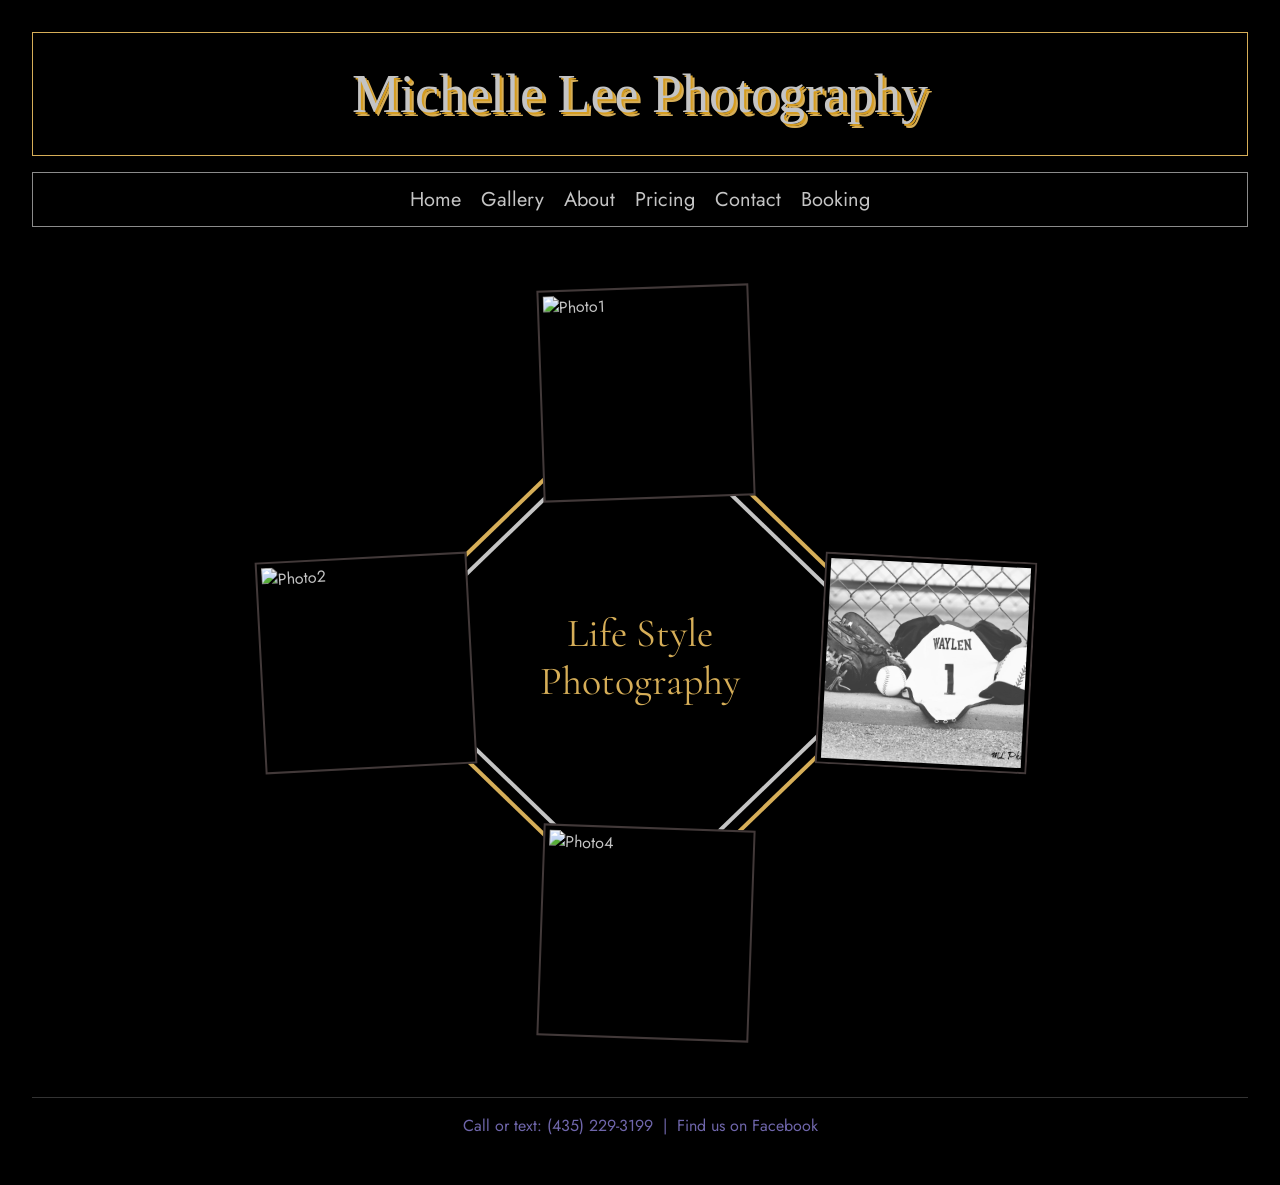
==== index.html @ 95cb5f1a "Add files via upload" ====
<!DOCTYPE html>

<!doctype html>
<html lang="en">
<head>
  <meta charset="utf-8">
  <meta name="viewport" content="width=device-width, initial-scale=1">
 
  <!-- Add later when you start styling: <link rel="stylesheet" href="style.css"> -->
</head>
<body>

   </html>
<!doctype html>
<html lang="en">
<head>
  <meta charset="utf-8">
  <meta name="viewport" content="width=device-width, initial-scale=1">
  <title>Home | Michelle Lee Photography</title>
  <!-- Add later when you start styling: <link rel="stylesheet" href="style.css"> -->
</head>
<link rel="stylesheet" href="style.css">
<body>

  <header>
    <h1>Michelle Lee Photography</h1>
  </header>

  <nav>
    <ul>
      <li><a href="index.html">Home</a></li>
      <li><a href="gallery.html">Gallery</a></li>
      <li><a href="about.html">About</a></li>
      <li><a href="pricing.html">Pricing</a></li>
      <li><a href="contact.html">Contact</a></li>
      <li><a href="booking.html">Booking</a></li>
    </ul>
  </nav>
   <main>
    <div style="position: relative; width: 800px; height: 800px; margin: 30px auto;">

      <!-- Gold and silver diamond lines -->
      <svg width="800" height="800" aria-hidden="true" style="position: absolute; top: 0; left: 0; z-index: 0;">
        <line x1="400" y1="130" x2="680" y2="400" stroke="#d6ae58" stroke-width="4"/>
        <line x1="400" y1="130" x2="680" y2="400" stroke="#c4c4c4" stroke-width="4" transform="translate(-10 10)"/>

        <line x1="680" y1="400" x2="400" y2="670" stroke="#d6ae58" stroke-width="4"/>
        <line x1="680" y1="400" x2="400" y2="670" stroke="#c4c4c4" stroke-width="4" transform="translate(-10 -10)"/>

        <line x1="400" y1="670" x2="120" y2="400" stroke="#d6ae58" stroke-width="4"/>
        <line x1="400" y1="670" x2="120" y2="400" stroke="#c4c4c4" stroke-width="4" transform="translate(10 -10)"/>

        <line x1="120" y1="400" x2="400" y2="130" stroke="#d6ae58" stroke-width="4"/>
        <line x1="120" y1="400" x2="400" y2="130" stroke="#c4c4c4" stroke-width="4" transform="translate(10 10)"/>
      </svg>

      <!-- Four photos: top, left, right, bottom -->
      <img src="images/photo1.jpeg" alt="Photo1" width="200" height="200" style="position: absolute; left: 300px; top: 30px; z-index: 1; object-fit: cover; background: black; transform: rotate(-2deg);">
      <img src="images/photo2.jpg" alt="Photo2" width="200" height="200" style="position: absolute; left: 20px; top: 300px; z-index: 1; object-fit: cover; background: black; transform: rotate(-3deg);">
      <img src="images/photo3.jpeg" alt="Photo3" width="200" height="200" style="position: absolute; left: 580px; top: 300px; z-index: 1; object-fit: cover; background: black; transform: rotate(3deg);">
      <img src="images/photo4.jpg" alt="Photo4" width="200" height="200" style="position: absolute; left: 300px; top: 570px; z-index: 1; object-fit: cover; background: black; transform: rotate(2deg);">

      <!-- Words in the middle of the diamond -->
      <h2 style="position: absolute; left: 200px; top: 400px; width: 400px; transform: translateY(-50%); margin: 0; text-align: center; z-index: 2;">Life Style<br>Photography</h2>

    </div>
  </main>
 

  </body>

  <body>


  <footer>
    
    <p>
      Call or text: <a href="tel:+14352293199">(435) 229-3199</a>
      &nbsp;|&nbsp;
      <a href="https://www.facebook.com/YOUR-PAGE-NAME" target="_blank" rel="noopener">Find us on Facebook</a>
    </p>
  </footer>

</body>
</html>
---- style.css ----
/* Fonts */
@import url('https://fonts.googleapis.com/css2?family=Caveat:wght@600&family=Cormorant+Garamond:ital,wght@0,400;1,400&family=Dancing+Script:wght@600&family=Jost:wght@400;500&display=swap');
/* Page: black background, silver text */
body {
  background: black;
  color: #c4c4c4;
  font-family: 'Jost', sans-serif;
  padding: 24px;
}

/* Title: dark gray letters with a dark blue shadow *//* Title: silver letters with a gold shadow */
header {
  background: black;
  text-align: center;
  padding: 30px;
  border: 1px solid #d6ae58;
}

h1 {
  margin: 0;
font-family:'Allura', cursive;
font-size: 54px;
font-weight: normal;
text-shadow: none;
  color: #c4c4c4;
  text-shadow: 2px 2px 0 #d49c22, 4px 4px 0 #d6ae58;
}

/* Links: silver, gold when you hover */
a {
  color: #c4c4c4;
  text-decoration: none;
}

a:hover {
  color: #e7ac2f;
}

/* Footer */
footer {
  text-align: center;
  border-top: 1px solid #333;
  margin-top: 40px;
} 

/* Menu: a row under the title */
nav ul {
  list-style: none;
  display: flex;
  justify-content: center;
  gap: 20px;
  padding: 12px;
  margin: 16px 0;
  border: 1px solid #c4c4c4b5;
}

nav a {
  font-size: 20px;
}

/* Diamond: center the table */
main table {
  margin: 30px auto;
  border-spacing: 20px;
}

main td {
  text-align: center;
}

/* Middle text in gold */
main h2 {
  font-family: 'Cormorant Garamond', serif;
  font-weight: 400;
  font-size: 40px;
  color: #d6ae58;
  margin: 0;
}

/* Photos: silver border and a small tilt */
main img {
  border: 2px solid #423939;
  padding: 4px;
}

main tr:nth-child(1) img { transform: rotate(-2deg); }
main tr:nth-child(2) td:first-child img { transform: rotate(-3deg); }
main tr:nth-child(2) td:last-child img { transform: rotate(3deg); }
main tr:nth-child(3) img { transform: rotate(2deg); }
.gallery {
  display: grid;
  grid-template-columns: repeat(auto-fill, minmax(250px, 1fr));
  gap: 16px;
  max-width: 1000px;
  margin: 30px auto;
}

.gallery img {
  width: 100%;
  height: 300px;
  object-fit: cover;
  border: 2px solid #c4c4c4;
}

/* Footer contact line */
footer p {
  color: #6f66ab;
}

footer a {
  color: #6f66ab;
}

footer a:hover {
  color: #c99f13;
}
---- style.css ----
/* Fonts */
@import url('https://fonts.googleapis.com/css2?family=Caveat:wght@600&family=Cormorant+Garamond:ital,wght@0,400;1,400&family=Dancing+Script:wght@600&family=Jost:wght@400;500&display=swap');
/* Page: black background, silver text */
body {
  background: black;
  color: #c4c4c4;
  font-family: 'Jost', sans-serif;
  padding: 24px;
}

/* Title: dark gray letters with a dark blue shadow *//* Title: silver letters with a gold shadow */
header {
  background: black;
  text-align: center;
  padding: 30px;
  border: 1px solid #d6ae58;
}

h1 {
  margin: 0;
font-family:'Allura', cursive;
font-size: 54px;
font-weight: normal;
text-shadow: none;
  color: #c4c4c4;
  text-shadow: 2px 2px 0 #d49c22, 4px 4px 0 #d6ae58;
}

/* Links: silver, gold when you hover */
a {
  color: #c4c4c4;
  text-decoration: none;
}

a:hover {
  color: #e7ac2f;
}

/* Footer */
footer {
  text-align: center;
  border-top: 1px solid #333;
  margin-top: 40px;
} 

/* Menu: a row under the title */
nav ul {
  list-style: none;
  display: flex;
  justify-content: center;
  gap: 20px;
  padding: 12px;
  margin: 16px 0;
  border: 1px solid #c4c4c4b5;
}

nav a {
  font-size: 20px;
}

/* Diamond: center the table */
main table {
  margin: 30px auto;
  border-spacing: 20px;
}

main td {
  text-align: center;
}

/* Middle text in gold */
main h2 {
  font-family: 'Cormorant Garamond', serif;
  font-weight: 400;
  font-size: 40px;
  color: #d6ae58;
  margin: 0;
}

/* Photos: silver border and a small tilt */
main img {
  border: 2px solid #423939;
  padding: 4px;
}

main tr:nth-child(1) img { transform: rotate(-2deg); }
main tr:nth-child(2) td:first-child img { transform: rotate(-3deg); }
main tr:nth-child(2) td:last-child img { transform: rotate(3deg); }
main tr:nth-child(3) img { transform: rotate(2deg); }
.gallery {
  display: grid;
  grid-template-columns: repeat(auto-fill, minmax(250px, 1fr));
  gap: 16px;
  max-width: 1000px;
  margin: 30px auto;
}

.gallery img {
  width: 100%;
  height: 300px;
  object-fit: cover;
  border: 2px solid #c4c4c4;
}

/* Footer contact line */
footer p {
  color: #6f66ab;
}

footer a {
  color: #6f66ab;
}

footer a:hover {
  color: #c99f13;
}
---- style.css ----
/* Fonts */
@import url('https://fonts.googleapis.com/css2?family=Caveat:wght@600&family=Cormorant+Garamond:ital,wght@0,400;1,400&family=Dancing+Script:wght@600&family=Jost:wght@400;500&display=swap');
/* Page: black background, silver text */
body {
  background: black;
  color: #c4c4c4;
  font-family: 'Jost', sans-serif;
  padding: 24px;
}

/* Title: dark gray letters with a dark blue shadow *//* Title: silver letters with a gold shadow */
header {
  background: black;
  text-align: center;
  padding: 30px;
  border: 1px solid #d6ae58;
}

h1 {
  margin: 0;
font-family:'Allura', cursive;
font-size: 54px;
font-weight: normal;
text-shadow: none;
  color: #c4c4c4;
  text-shadow: 2px 2px 0 #d49c22, 4px 4px 0 #d6ae58;
}

/* Links: silver, gold when you hover */
a {
  color: #c4c4c4;
  text-decoration: none;
}

a:hover {
  color: #e7ac2f;
}

/* Footer */
footer {
  text-align: center;
  border-top: 1px solid #333;
  margin-top: 40px;
} 

/* Menu: a row under the title */
nav ul {
  list-style: none;
  display: flex;
  justify-content: center;
  gap: 20px;
  padding: 12px;
  margin: 16px 0;
  border: 1px solid #c4c4c4b5;
}

nav a {
  font-size: 20px;
}

/* Diamond: center the table */
main table {
  margin: 30px auto;
  border-spacing: 20px;
}

main td {
  text-align: center;
}

/* Middle text in gold */
main h2 {
  font-family: 'Cormorant Garamond', serif;
  font-weight: 400;
  font-size: 40px;
  color: #d6ae58;
  margin: 0;
}

/* Photos: silver border and a small tilt */
main img {
  border: 2px solid #423939;
  padding: 4px;
}

main tr:nth-child(1) img { transform: rotate(-2deg); }
main tr:nth-child(2) td:first-child img { transform: rotate(-3deg); }
main tr:nth-child(2) td:last-child img { transform: rotate(3deg); }
main tr:nth-child(3) img { transform: rotate(2deg); }
.gallery {
  display: grid;
  grid-template-columns: repeat(auto-fill, minmax(250px, 1fr));
  gap: 16px;
  max-width: 1000px;
  margin: 30px auto;
}

.gallery img {
  width: 100%;
  height: 300px;
  object-fit: cover;
  border: 2px solid #c4c4c4;
}

/* Footer contact line */
footer p {
  color: #6f66ab;
}

footer a {
  color: #6f66ab;
}

footer a:hover {
  color: #c99f13;
}
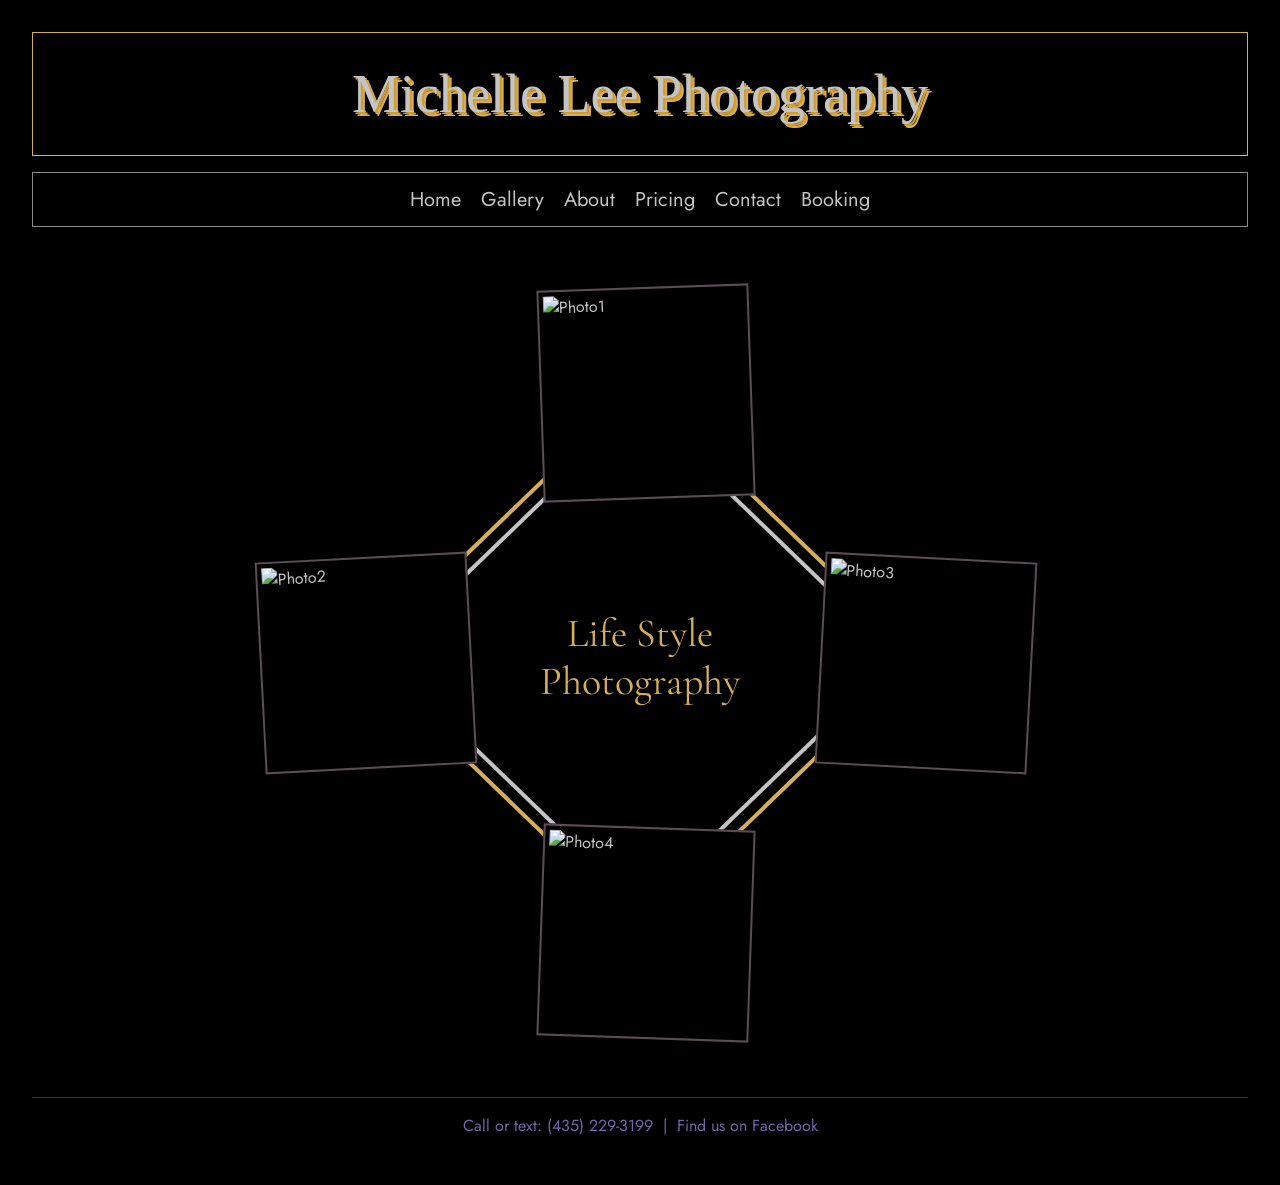
==== commit a7ab402c: "Fix duplicate HTML structure and clean up code" ====
--- a/index.html
+++ b/index.html
@@ -55,9 +55,9 @@
       </svg>
 
       <!-- Four photos: top, left, right, bottom -->
-      <img src="images/photo1.jpeg" alt="Photo1" width="200" height="200" style="position: absolute; left: 300px; top: 30px; z-index: 1; object-fit: cover; background: black; transform: rotate(-2deg);">
-      <img src="images/photo2.jpg" alt="Photo2" width="200" height="200" style="position: absolute; left: 20px; top: 300px; z-index: 1; object-fit: cover; background: black; transform: rotate(-3deg);">
-      <img src="images/photo3.jpeg" alt="Photo3" width="200" height="200" style="position: absolute; left: 580px; top: 300px; z-index: 1; object-fit: cover; background: black; transform: rotate(3deg);">
+      <img src="images/Photo1.jpeg" alt="Photo1" width="200" height="200" style="position: absolute; left: 300px; top: 30px; z-index: 1; object-fit: cover; background: black; transform: rotate(-2deg);">
+      <img src="images/Photo2.jpg" alt="Photo2" width="200" height="200" style="position: absolute; left: 20px; top: 300px; z-index: 1; object-fit: cover; background: black; transform: rotate(-3deg);">
+      <img src="images/Photo3.jpeg" alt="Photo3" width="200" height="200" style="position: absolute; left: 580px; top: 300px; z-index: 1; object-fit: cover; background: black; transform: rotate(3deg);">
       <img src="images/photo4.jpg" alt="Photo4" width="200" height="200" style="position: absolute; left: 300px; top: 570px; z-index: 1; object-fit: cover; background: black; transform: rotate(2deg);">
 
       <!-- Words in the middle of the diamond -->
--- a/style.css
+++ b/style.css
@@ -1,5 +1,6 @@
 /* Fonts */
 @import url('https://fonts.googleapis.com/css2?family=Caveat:wght@600&family=Cormorant+Garamond:ital,wght@0,400;1,400&family=Dancing+Script:wght@600&family=Jost:wght@400;500&display=swap');
+
 /* Page: black background, silver text */
 body {
   background: black;
@@ -8,7 +9,8 @@
   padding: 24px;
 }
 
-/* Title: dark gray letters with a dark blue shadow *//* Title: silver letters with a gold shadow */
+/* Title: dark gray letters with a dark blue shadow */
+/* Title: silver letters with a gold shadow */
 header {
   background: black;
   text-align: center;
@@ -18,10 +20,10 @@
 
 h1 {
   margin: 0;
-font-family:'Allura', cursive;
-font-size: 54px;
-font-weight: normal;
-text-shadow: none;
+  font-family: 'Allura', cursive;
+  font-size: 54px;
+  font-weight: normal;
+  text-shadow: none;
   color: #c4c4c4;
   text-shadow: 2px 2px 0 #d49c22, 4px 4px 0 #d6ae58;
 }
@@ -41,7 +43,7 @@
   text-align: center;
   border-top: 1px solid #333;
   margin-top: 40px;
-} 
+}
 
 /* Menu: a row under the title */
 nav ul {
@@ -79,14 +81,26 @@
 
 /* Photos: silver border and a small tilt */
 main img {
-  border: 2px solid #423939;
+  border: 2px solid #5d4b56;
   padding: 4px;
 }
 
-main tr:nth-child(1) img { transform: rotate(-2deg); }
-main tr:nth-child(2) td:first-child img { transform: rotate(-3deg); }
-main tr:nth-child(2) td:last-child img { transform: rotate(3deg); }
-main tr:nth-child(3) img { transform: rotate(2deg); }
+main tr:nth-child(1) img {
+  transform: rotate(-2deg);
+}
+
+main tr:nth-child(2) td:first-child img {
+  transform: rotate(-3deg);
+}
+
+main tr:nth-child(2) td:last-child img {
+  transform: rotate(3deg);
+}
+
+main tr:nth-child(3) img {
+  transform: rotate(2deg);
+}
+
 .gallery {
   display: grid;
   grid-template-columns: repeat(auto-fill, minmax(250px, 1fr));
@@ -99,7 +113,7 @@
   width: 100%;
   height: 300px;
   object-fit: cover;
-  border: 2px solid #c4c4c4;
+  border: 2px solid #866981;
 }
 
 /* Footer contact line */
@@ -115,6 +129,21 @@
   color: #c99f13;
 }
 
+.gallery img {
+  object-fit: cover;
+  object-position: center top;
+  /* keeps heads in frame */
+}
+.gallery a {
+  display: block;
+}
+
+.gallery a img {
+  width: 100%;
+  height: 300px;
+  object-fit: cover;
+  border: 2px solid #902f2f;
+}
 
 
 
--- a/style.css
+++ b/style.css
@@ -1,5 +1,6 @@
 /* Fonts */
 @import url('https://fonts.googleapis.com/css2?family=Caveat:wght@600&family=Cormorant+Garamond:ital,wght@0,400;1,400&family=Dancing+Script:wght@600&family=Jost:wght@400;500&display=swap');
+
 /* Page: black background, silver text */
 body {
   background: black;
@@ -8,7 +9,8 @@
   padding: 24px;
 }
 
-/* Title: dark gray letters with a dark blue shadow *//* Title: silver letters with a gold shadow */
+/* Title: dark gray letters with a dark blue shadow */
+/* Title: silver letters with a gold shadow */
 header {
   background: black;
   text-align: center;
@@ -18,10 +20,10 @@
 
 h1 {
   margin: 0;
-font-family:'Allura', cursive;
-font-size: 54px;
-font-weight: normal;
-text-shadow: none;
+  font-family: 'Allura', cursive;
+  font-size: 54px;
+  font-weight: normal;
+  text-shadow: none;
   color: #c4c4c4;
   text-shadow: 2px 2px 0 #d49c22, 4px 4px 0 #d6ae58;
 }
@@ -41,7 +43,7 @@
   text-align: center;
   border-top: 1px solid #333;
   margin-top: 40px;
-} 
+}
 
 /* Menu: a row under the title */
 nav ul {
@@ -79,14 +81,26 @@
 
 /* Photos: silver border and a small tilt */
 main img {
-  border: 2px solid #423939;
+  border: 2px solid #5d4b56;
   padding: 4px;
 }
 
-main tr:nth-child(1) img { transform: rotate(-2deg); }
-main tr:nth-child(2) td:first-child img { transform: rotate(-3deg); }
-main tr:nth-child(2) td:last-child img { transform: rotate(3deg); }
-main tr:nth-child(3) img { transform: rotate(2deg); }
+main tr:nth-child(1) img {
+  transform: rotate(-2deg);
+}
+
+main tr:nth-child(2) td:first-child img {
+  transform: rotate(-3deg);
+}
+
+main tr:nth-child(2) td:last-child img {
+  transform: rotate(3deg);
+}
+
+main tr:nth-child(3) img {
+  transform: rotate(2deg);
+}
+
 .gallery {
   display: grid;
   grid-template-columns: repeat(auto-fill, minmax(250px, 1fr));
@@ -99,7 +113,7 @@
   width: 100%;
   height: 300px;
   object-fit: cover;
-  border: 2px solid #c4c4c4;
+  border: 2px solid #866981;
 }
 
 /* Footer contact line */
@@ -115,6 +129,21 @@
   color: #c99f13;
 }
 
+.gallery img {
+  object-fit: cover;
+  object-position: center top;
+  /* keeps heads in frame */
+}
+.gallery a {
+  display: block;
+}
+
+.gallery a img {
+  width: 100%;
+  height: 300px;
+  object-fit: cover;
+  border: 2px solid #902f2f;
+}
 
 
 
--- a/style.css
+++ b/style.css
@@ -1,5 +1,6 @@
 /* Fonts */
 @import url('https://fonts.googleapis.com/css2?family=Caveat:wght@600&family=Cormorant+Garamond:ital,wght@0,400;1,400&family=Dancing+Script:wght@600&family=Jost:wght@400;500&display=swap');
+
 /* Page: black background, silver text */
 body {
   background: black;
@@ -8,7 +9,8 @@
   padding: 24px;
 }
 
-/* Title: dark gray letters with a dark blue shadow *//* Title: silver letters with a gold shadow */
+/* Title: dark gray letters with a dark blue shadow */
+/* Title: silver letters with a gold shadow */
 header {
   background: black;
   text-align: center;
@@ -18,10 +20,10 @@
 
 h1 {
   margin: 0;
-font-family:'Allura', cursive;
-font-size: 54px;
-font-weight: normal;
-text-shadow: none;
+  font-family: 'Allura', cursive;
+  font-size: 54px;
+  font-weight: normal;
+  text-shadow: none;
   color: #c4c4c4;
   text-shadow: 2px 2px 0 #d49c22, 4px 4px 0 #d6ae58;
 }
@@ -41,7 +43,7 @@
   text-align: center;
   border-top: 1px solid #333;
   margin-top: 40px;
-} 
+}
 
 /* Menu: a row under the title */
 nav ul {
@@ -79,14 +81,26 @@
 
 /* Photos: silver border and a small tilt */
 main img {
-  border: 2px solid #423939;
+  border: 2px solid #5d4b56;
   padding: 4px;
 }
 
-main tr:nth-child(1) img { transform: rotate(-2deg); }
-main tr:nth-child(2) td:first-child img { transform: rotate(-3deg); }
-main tr:nth-child(2) td:last-child img { transform: rotate(3deg); }
-main tr:nth-child(3) img { transform: rotate(2deg); }
+main tr:nth-child(1) img {
+  transform: rotate(-2deg);
+}
+
+main tr:nth-child(2) td:first-child img {
+  transform: rotate(-3deg);
+}
+
+main tr:nth-child(2) td:last-child img {
+  transform: rotate(3deg);
+}
+
+main tr:nth-child(3) img {
+  transform: rotate(2deg);
+}
+
 .gallery {
   display: grid;
   grid-template-columns: repeat(auto-fill, minmax(250px, 1fr));
@@ -99,7 +113,7 @@
   width: 100%;
   height: 300px;
   object-fit: cover;
-  border: 2px solid #c4c4c4;
+  border: 2px solid #866981;
 }
 
 /* Footer contact line */
@@ -115,6 +129,21 @@
   color: #c99f13;
 }
 
+.gallery img {
+  object-fit: cover;
+  object-position: center top;
+  /* keeps heads in frame */
+}
+.gallery a {
+  display: block;
+}
+
+.gallery a img {
+  width: 100%;
+  height: 300px;
+  object-fit: cover;
+  border: 2px solid #902f2f;
+}
 
 
 
